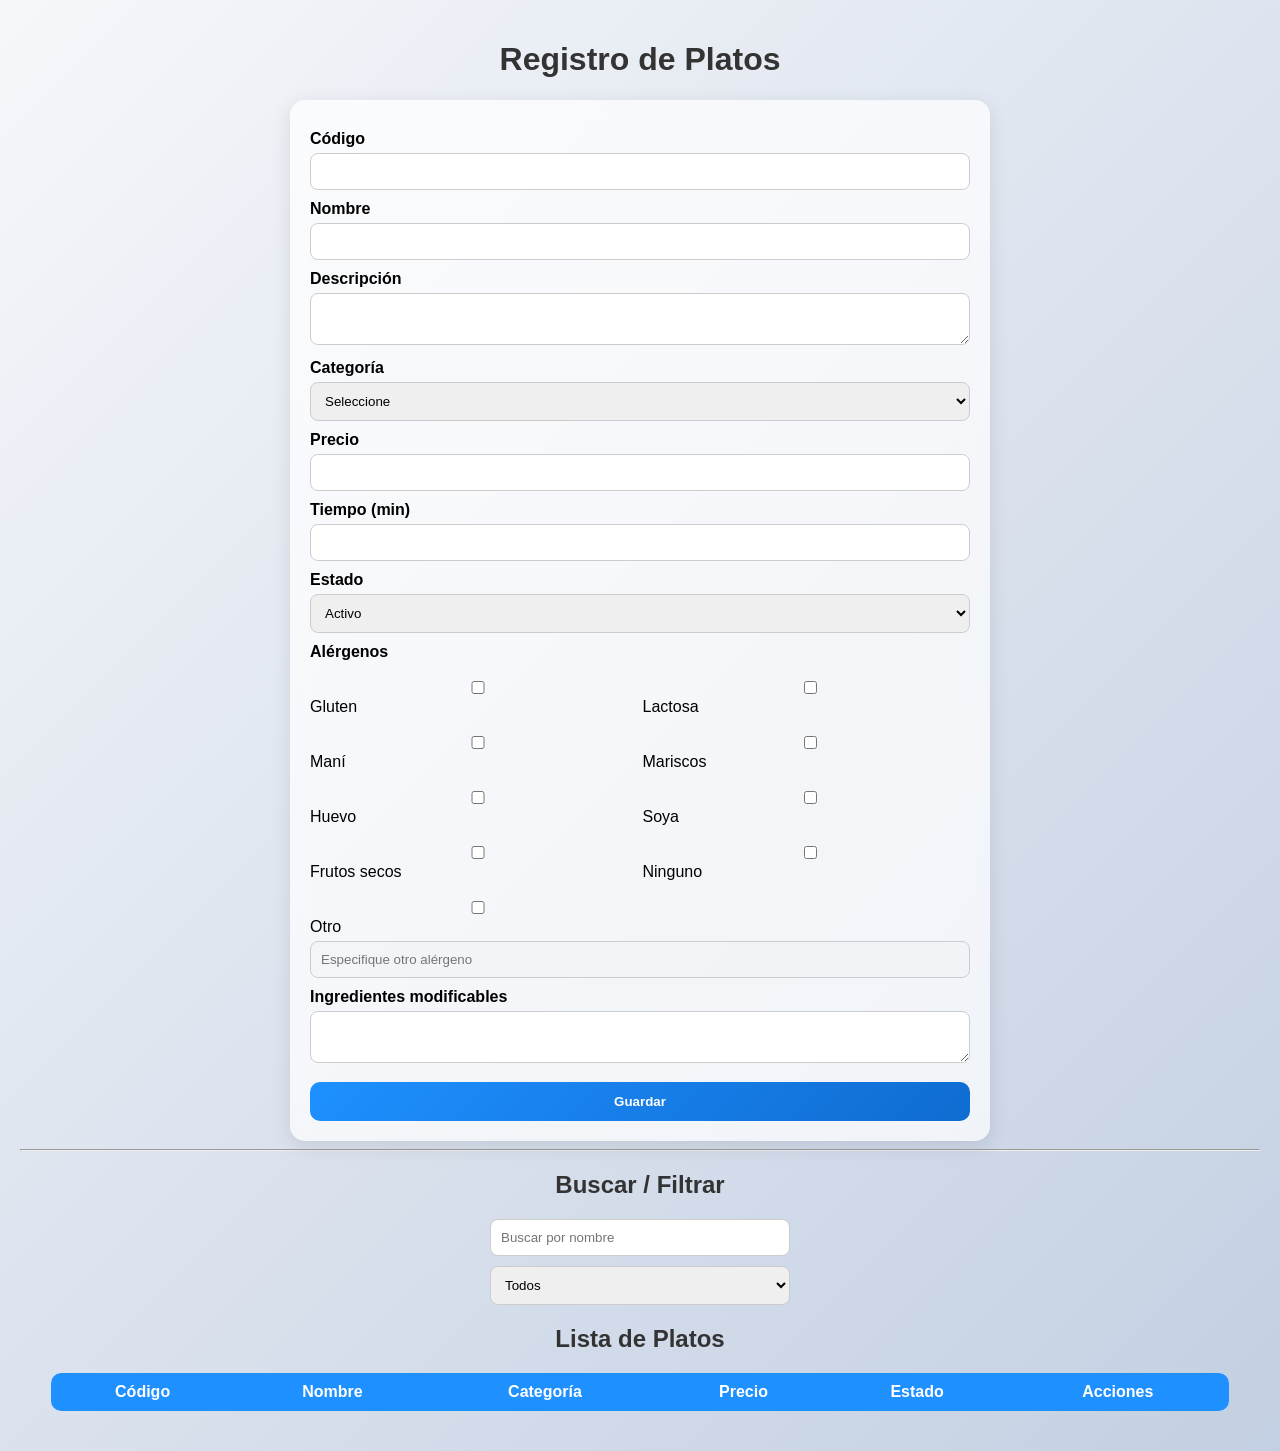
==== modulo1-index.html @ 477e0cfc "jeremy" ====
<!DOCTYPE html>
<html lang="es">
<head>
    <meta charset="UTF-8">
    <title>Módulo 1 - Registro de Platos</title>
    <link rel="stylesheet" href="modulo1-styles.css">
</head>
<body>

<h1>Registro de Platos</h1>

<form id="formPlato">
    <input type="hidden" id="editIndex">

    <label>Código</label>
    <input type="text" id="codigo">

    <label>Nombre</label>
    <input type="text" id="nombre">

    <label>Descripción</label>
    <textarea id="descripcion"></textarea>

    <label>Categoría</label>
    <select id="categoria">
        <option value="">Seleccione</option>
        <option>Entrada</option>
        <option>Plato de fondo</option>
        <option>Postre</option>
        <option>Bebida</option>
        <option>Menú ejecutivo</option>
        <option>Especial de la casa</option>
    </select>

    <label>Precio</label>
    <input type="number" id="precio" step="0.01">

    <label>Tiempo (min)</label>
    <input type="number" id="tiempo">

    <label>Estado</label>
    <select id="estado">
        <option value="Activo">Activo</option>
        <option value="Inactivo">Inactivo</option>
    </select>

    <label>Alérgenos</label>
    <div id="alergenos">
        <label><input type="checkbox" value="Gluten">Gluten</label>
        <label><input type="checkbox" value="Lactosa">Lactosa</label>
        <label><input type="checkbox" value="Maní">Maní</label>
        <label><input type="checkbox" value="Mariscos">Mariscos</label>
        <label><input type="checkbox" value="Huevo">Huevo</label>
        <label><input type="checkbox" value="Soya">Soya</label>
        <label><input type="checkbox" value="Frutos secos">Frutos secos</label>
        <label><input type="checkbox" value="Ninguno">Ninguno</label>
        <label><input type="checkbox" value="Otro" id="checkOtro">Otro</label>
    </div>

    <input type="text" id="otroAlergeno" placeholder="Especifique otro alérgeno" disabled>

    <label>Ingredientes modificables</label>
    <textarea id="modificables"></textarea>

    <button type="submit">Guardar</button>
</form>

<hr>

<h2>Buscar / Filtrar</h2>
<input type="text" id="buscar" placeholder="Buscar por nombre">
<select id="filtroEstado">
    <option value="Todos">Todos</option>
    <option value="Activo">Activo</option>
    <option value="Inactivo">Inactivo</option>
</select>

<h2>Lista de Platos</h2>
<table>
    <thead>
        <tr>
            <th>Código</th>
            <th>Nombre</th>
            <th>Categoría</th>
            <th>Precio</th>
            <th>Estado</th>
            <th>Acciones</th>
        </tr>
    </thead>
    <tbody id="tablaPlatos"></tbody>
</table>

<script src="modulo1-script.js"></script>
</body>
</html>
---- modulo1-styles.css ----
/* RESET */
* {
    box-sizing: border-box;
    font-family: 'Segoe UI', sans-serif;
}

/* FONDO */
body {
    margin: 0;
    padding: 20px;
    background: linear-gradient(135deg, #f5f7fa, #c3cfe2);
}

/* TÍTULOS */
h1, h2 {
    text-align: center;
    color: #333;
}

/* FORMULARIO */
form {
    max-width: 700px;
    margin: auto;
    background: rgba(255, 255, 255, 0.7);
    backdrop-filter: blur(10px);
    padding: 20px;
    border-radius: 15px;
    box-shadow: 0 5px 20px rgba(0,0,0,0.1);
}

/* LABELS */
label {
    font-weight: bold;
    margin-top: 10px;
    display: block;
}

/* INPUTS */
input, select, textarea {
    width: 100%;
    padding: 10px;
    margin-top: 5px;
    border-radius: 8px;
    border: 1px solid #ccc;
    outline: none;
    transition: 0.2s;
}

/* FOCUS */
input:focus, select:focus, textarea:focus {
    border-color: #1e90ff;
    box-shadow: 0 0 5px rgba(30,144,255,0.4);
}

/* BOTÓN */
button {
    margin-top: 15px;
    width: 100%;
    padding: 12px;
    border: none;
    border-radius: 10px;
    background: linear-gradient(135deg, #1e90ff, #0f6cd1);
    color: white;
    font-weight: bold;
    cursor: pointer;
    transition: 0.3s;
}

button:hover {
    transform: scale(1.03);
    background: linear-gradient(135deg, #0f6cd1, #0a4ea3);
}

/* ALÉRGENOS */
#alergenos {
    display: grid;
    grid-template-columns: repeat(2, 1fr);
    gap: 5px;
    margin-top: 5px;
}

#alergenos label {
    font-weight: normal;
}

/* BUSCADOR */
#buscar, #filtroEstado {
    max-width: 300px;
    margin: 10px auto;
    display: block;
}

/* TABLA */
table {
    width: 95%;
    margin: 20px auto;
    border-collapse: collapse;
    background: white;
    border-radius: 10px;
    overflow: hidden;
}

/* ENCABEZADO */
thead {
    background: #1e90ff;
    color: white;
}

th, td {
    padding: 10px;
    text-align: center;
}

/* FILAS */
tbody tr:nth-child(even) {
    background: #f2f2f2;
}

tbody tr:hover {
    background: #e6f0ff;
}

/* BOTONES ACCIONES */
td button {
    padding: 5px 10px;
    margin: 2px;
    border-radius: 6px;
    border: none;
    cursor: pointer;
    font-size: 12px;
}

/* COLORES */
td button:nth-child(1) {
    background: #ffc107;
    color: black;
}

td button:nth-child(2) {
    background: #dc3545;
    color: white;
}

td button:nth-child(3) {
    background: #28a745;
    color: white;
}

/* RESPONSIVE */
@media (max-width: 600px) {
    #alergenos {
        grid-template-columns: 1fr;
    }
}
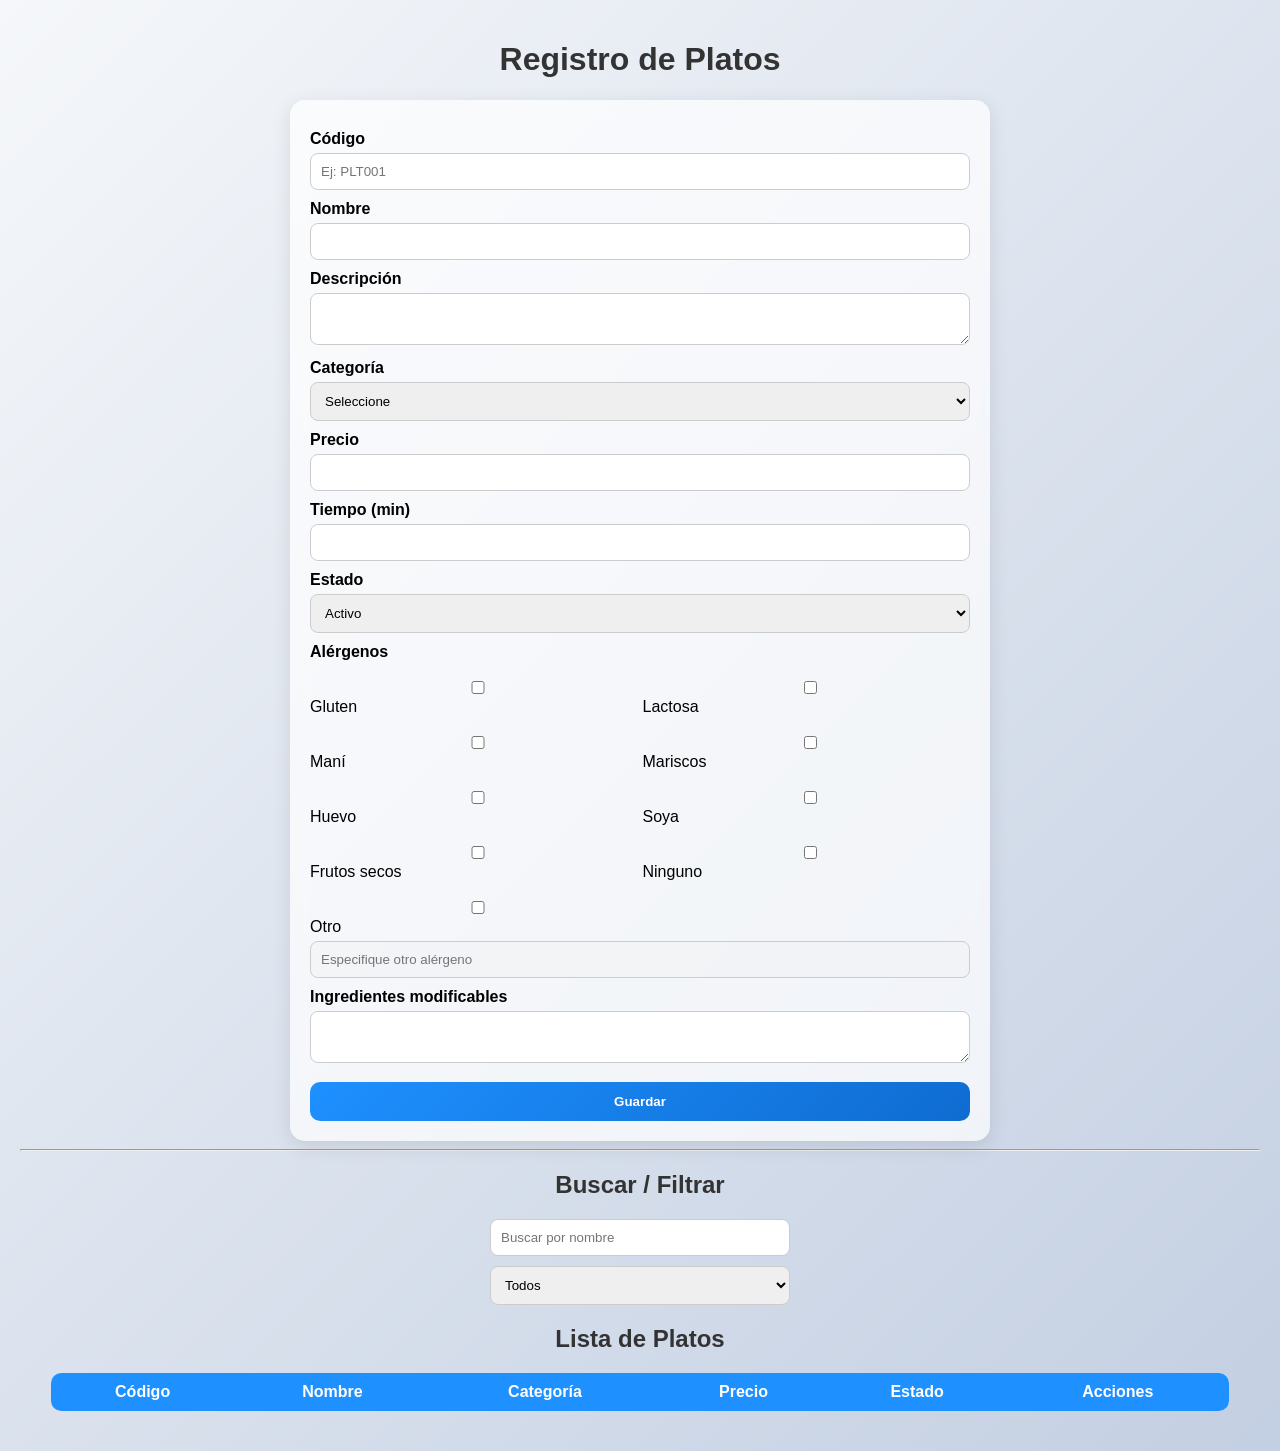
==== commit ddbdfd44: "primer commit" ====
--- a/modulo1-index.html
+++ b/modulo1-index.html
@@ -13,30 +13,28 @@
     <input type="hidden" id="editIndex">
 
     <label>Código</label>
-    <input type="text" id="codigo">
+    <input type="text" id="codigo" placeholder="Ej: PLT001" required>
 
     <label>Nombre</label>
-    <input type="text" id="nombre">
+    <input type="text" id="nombre" required>
 
     <label>Descripción</label>
-    <textarea id="descripcion"></textarea>
+    <textarea id="descripcion" maxlength="250" required></textarea>
 
     <label>Categoría</label>
-    <select id="categoria">
+    <select id="categoria" required>
         <option value="">Seleccione</option>
         <option>Entrada</option>
-        <option>Plato de fondo</option>
+        <option>Plato fuerte</option> <!-- 🔥 CORREGIDO -->
         <option>Postre</option>
         <option>Bebida</option>
-        <option>Menú ejecutivo</option>
-        <option>Especial de la casa</option>
     </select>
 
     <label>Precio</label>
-    <input type="number" id="precio" step="0.01">
+    <input type="number" id="precio" step="0.01" min="0.01" max="500" required>
 
     <label>Tiempo (min)</label>
-    <input type="number" id="tiempo">
+    <input type="number" id="tiempo" min="1" max="120" required>
 
     <label>Estado</label>
     <select id="estado">
@@ -57,10 +55,13 @@
         <label><input type="checkbox" value="Otro" id="checkOtro">Otro</label>
     </div>
 
-    <input type="text" id="otroAlergeno" placeholder="Especifique otro alérgeno" disabled>
+    <input type="text" id="otroAlergeno"
+    placeholder="Especifique otro alérgeno"
+    maxlength="50"
+    disabled>
 
     <label>Ingredientes modificables</label>
-    <textarea id="modificables"></textarea>
+    <textarea id="modificables" maxlength="200" required></textarea>
 
     <button type="submit">Guardar</button>
 </form>
